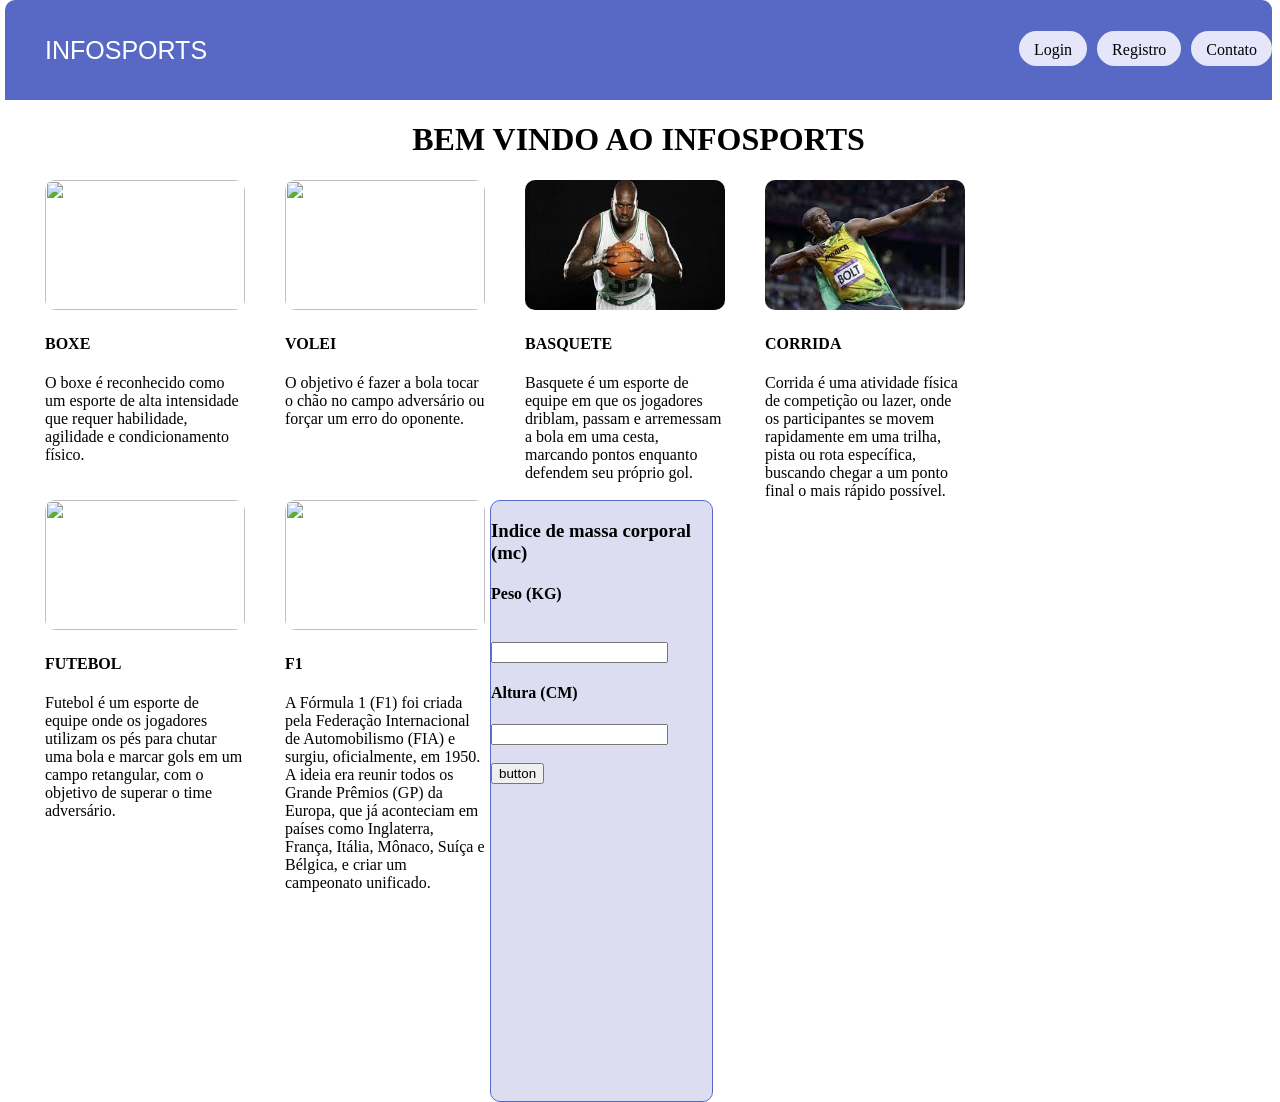
==== index.html @ 9745f2f8 "first commit" ====
<!DOCTYPE html>
<html lang="en">
<head>
    <meta charset="UTF-8">
    <meta name="viewport" content="width=device-width, initial-scale=1.0">
    <title>Principal</title>
    <link rel="stylesheet" href="Index.css">
</head>
<body>
  <header>
    <nav>
      <ul>
        <div class="nig"><a href="index.html">INFOSPORTS</a></div>
        <div class="space">
          <div id="nag"><a href="login.html">Login</a></div>
          <div id="nag"><a href="registro.html">Registro</a></div>
          <div id="nag"><a href="contato.html">Contato</a></div>
          <div id="na">
            
        </div>
      </ul>
    </nav>
  </header>
  <div class="cent">
    <h1 style="color: rgb(0, 0, 0);">BEM VINDO AO INFOSPORTS</h1>
  
  </div>
  <div id="sites">
    <div class="infocube">
      <a href="Boxe.html"><img src="https://encrypted-tbn0.gstatic.com/images?q=tbn:ANd9GcQibc5w6gCuQHvh77ZvWYAL8J8nG1howmQzBQ&usqp=CAU" alt=""></a>
      <h4>BOXE</H4>
      <p>O boxe é reconhecido como um esporte de alta intensidade que requer habilidade, agilidade e condicionamento físico.</p>
    </div>
    <div class="infocube">
      <a href="Volei.html"><img src="c:\Users\aluno.sesipaulista\Downloads\images.jpg" alt=""></a>
      <h4>VOLEI</h4>
      <p>O objetivo é fazer a bola tocar o chão no campo adversário ou forçar um erro do oponente.</p>
    </div>
    
    <div class="infocube">
      <a href="Basquete.html"><img src="[data-uri]" alt=""></a>
      <h4>BASQUETE</h4>
      <p>
        Basquete é um esporte de equipe em que os jogadores driblam, passam e arremessam a bola em uma cesta, marcando pontos enquanto defendem seu próprio gol.</p>
    </div>
    <div class="infocube">
      <a href="Corrida.html"><img src="[data-uri]" alt=""></a>
      <h4>CORRIDA</h4>
      <p>
        Corrida é uma atividade física de competição ou lazer, onde os participantes se movem rapidamente em uma trilha, pista ou rota específica, buscando chegar a um ponto final o mais rápido possível.
        </p>
    </div>
    <div class="infocube">    
      <a href="Futebol.html"><img src="https://encrypted-tbn0.gstatic.com/images?q=tbn:ANd9GcTxUijpie34llVwvpa3eNezloVS-xIKaBAYIw&usqp=CAU" alt=""></a>
      <h4>FUTEBOL</h4>
      <p>Futebol é um esporte de equipe onde os jogadores utilizam os pés para chutar uma bola e marcar gols em um campo retangular, com o objetivo de superar o time adversário.</p>
    </div>
    <div class="infocube"> 
      <a href="F1.html"><img src="https://cdn-2.motorsport.com/images/amp/6O1E3LP2/s1000/feature-f1-victorieuses-1.jpg"></a>
      <h4> F1 </h4>
      <p>A Fórmula 1 (F1) foi criada pela Federação Internacional de Automobilismo (FIA) e surgiu, oficialmente, em 1950. A ideia era reunir todos os Grande Prêmios (GP) da Europa, que já aconteciam em países como Inglaterra, França, Itália, Mônaco, Suíça e Bélgica, e criar um campeonato unificado.</p>
    </div>
    <br>
    <br>
    <div class="fom">
      <form>
        <h3>Indice de massa corporal (mc)</h3>
        <h4>Peso (KG)</h4>
        <br>
        <input type="text">
        <br>
        <h4>Altura (CM)</h4>
        <input type="text">
        <br>
        <br>
        <Button>button</Button>

      </form>
    </div>
  </div>
  
</body>
</html>
---- Index.css ----
html {
    height: 100%;
    margin-bottom: 0%;
    display:grid;
    margin-left: -3px;
}
header {
    background-color: rgb(88, 104, 197);
    border-top-left-radius: 10px;
    border-top-right-radius: 10px;
    width: 100%;
    margin-top: 0%;
    margin-bottom: 0%;
    height: 100px;
}
body {
    min-height: 100%;
    margin-top: 0%;
    margin-bottom: 0%;
    display: flex;
    flex-direction: column;
}
ul {
    display: flex;
}
a {
    text-decoration: none;
}
#nag {
    margin-top: 15px;
    margin-bottom: 15px;
    color: black;
    background-color: lavender;
    padding: 10px 15px 10px 15px;
    border-radius: 50px;
    margin-left: 10px;
    height: 15px;
}
#nag a {
    color: black;
}
.nig a {
    color: white;
    font-size: 25px;
    font-family: Arial, Helvetica, sans-serif;
}
.nig {
    margin-top: 10px;
    margin-bottom: 25px;
    padding-top: 10px;
}
div.space {
    display: flex;
    margin-left: auto;
}
img {
    width: 200px;
    height: 130px;
    border-radius: 10px;
}
div.cent {
    text-align: center;
    margin-top: 0%;
    margin-bottom: 0%;
}
h2 {
    margin-bottom: 0%;
}
p {
    margin-top: 0%;
}
div.infocube {
    width: 200px;
    height: 320px;
    margin-left: 40px;
    border-radius: 10px;
}
div#sites {
    height: 60%;
    width: 76%;
    display: flex;
    flex-wrap: wrap;
}
.fom .fam {
    display: grid;
    justify-content: center;
}
.fom {
    border: 1px solid rgb(88, 104, 197);
    background-color: rgba(204, 204, 236, 0.658);
    display: grid;
    border-radius: 10px;
    height: 600px;
    width: 23%;
    margin-left: 5px;
}
footer {
    margin-top: auto;
    background-color: rgb(88, 104, 197);
    border-bottom-left-radius: 10px;
    border-bottom-right-radius: 10px;
    display: grid;

}
div#Pag1 {
    display: flex;
    margin-bottom: 10%;
}
.fof {
    margin-top: 5px;
    font-size: 25px;
    font-family: Arial, Helvetica, sans-serif;
    color: white;
}
a.ciu {
    color: white;
}
.cat {
    padding: 10px 15px 10px 15px;
    margin-left: auto;
    margin-right: 1%;
    border-radius: 50px;
    background-color: rgba(204, 204, 236, 0.658);
}
a.pretu {
    color: black;
}
input.neka {
    height: 5%;
    width: 95%;
    border-radius: 4px;
    background-color: rgb(200, 200, 253);
    border: 0px solid transparent;
    border-bottom: 2px solid rgb(223, 216, 189);
    border-right: 2px solid rgb(223, 216, 189);
    padding-top: 1%;
    padding-bottom: 0%;
}
input.noka {
    height: 5%;
    width: 95%;
    border-radius: 4px;
    background-color: rgb(200, 200, 253);
    border: 0px solid transparent;
    border-bottom: 2px solid rgb(223, 216, 189);
    border-right: 2px solid rgb(223, 216, 189);
    padding-top: 1%;
    padding-bottom: 0%;
}
button.ind {
    border-radius: 10px;
    height: 7%;
    width: 70%;
    border: 0px solid transparent;
    background-color: rgb(88, 104, 197);
    color: white;
    margin-top: 5%;
    font-size: 15px;
}
label.ai {
    color: gray;
    font-size: 11px;
    margin-left: -97%;
    position: static;
    user-select: none;
}
label.ia {
    color: gray;
    margin-left: -97%;
    font-size: 11px;
    position: static;
    user-select: none;
}
input.neka:focus,
input.neka:valid {
    border-bottom: 2px solid cornflowerblue;
}
input.neka:focus ~ label.ai,
input.neka:valid ~ label.ai {
    display: none;
}
input.noka:focus,
input.noka:valid {
    border-bottom: 2px solid cornflowerblue;
}
input.noka:focus ~ label.ia,
input.noka:valid ~ label.ia {
    display: none;
}
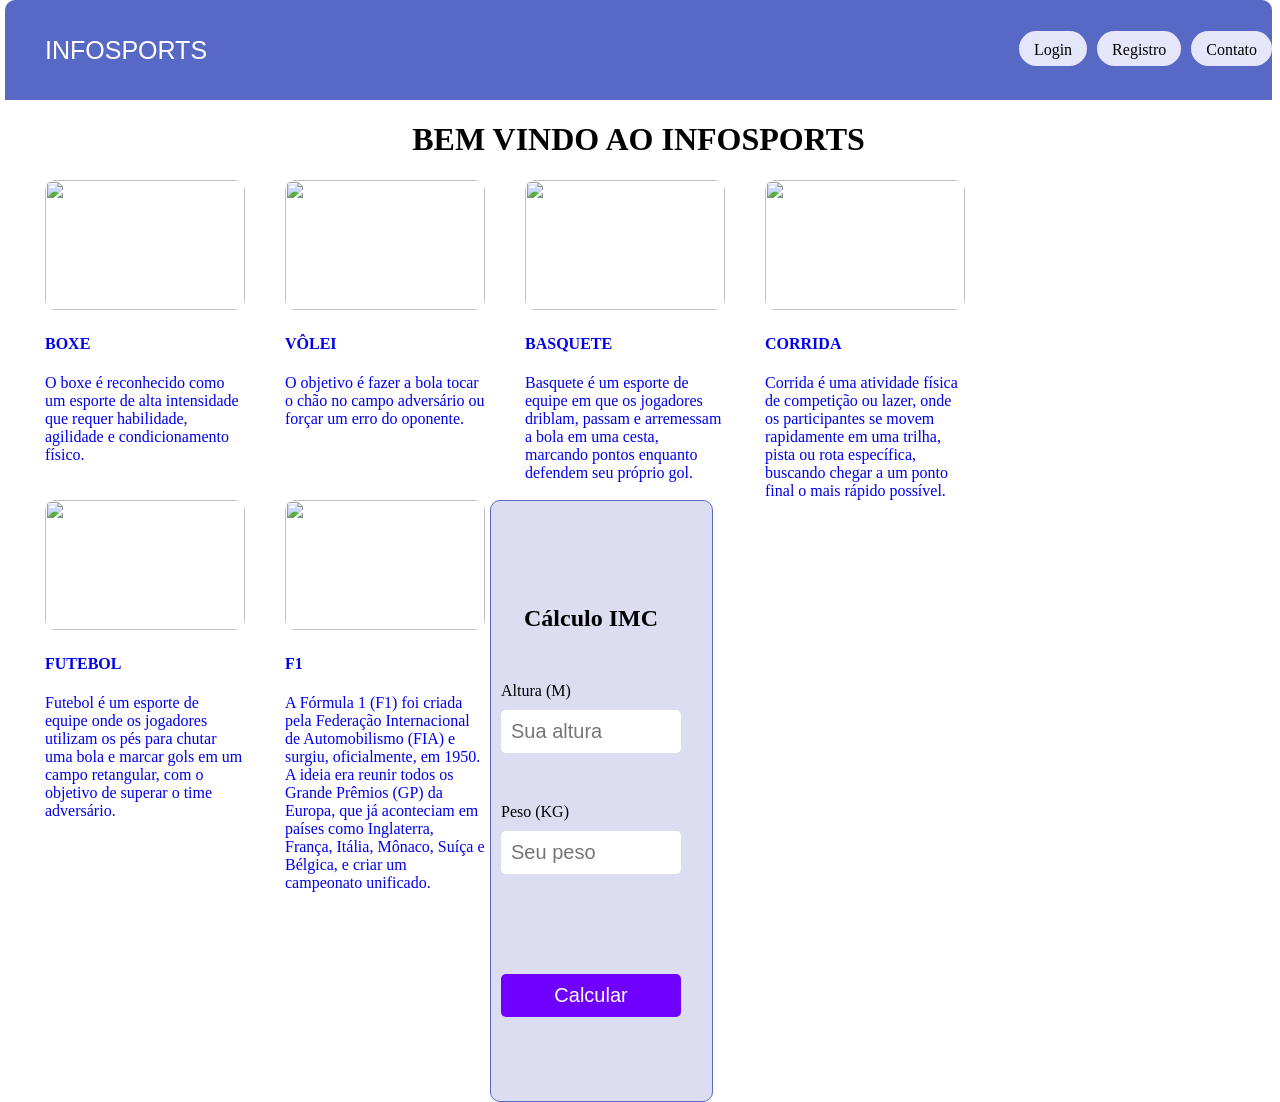
==== commit d601fe5b: "Mudei o titulo" ====
--- a/index.html
+++ b/index.html
@@ -16,7 +16,6 @@
           <div id="nag"><a href="registro.html">Registro</a></div>
           <div id="nag"><a href="contato.html">Contato</a></div>
           <div id="na">
-            
         </div>
       </ul>
     </nav>
@@ -27,57 +26,64 @@
   </div>
   <div id="sites">
     <div class="infocube">
-      <a href="Boxe.html"><img src="https://encrypted-tbn0.gstatic.com/images?q=tbn:ANd9GcQibc5w6gCuQHvh77ZvWYAL8J8nG1howmQzBQ&usqp=CAU" alt=""></a>
+      <a href="Boxe.html"><img src="https://encrypted-tbn0.gstatic.com/images?q=tbn:ANd9GcQibc5w6gCuQHvh77ZvWYAL8J8nG1howmQzBQ&usqp=CAU" alt="">
       <h4>BOXE</H4>
-      <p>O boxe é reconhecido como um esporte de alta intensidade que requer habilidade, agilidade e condicionamento físico.</p>
+      <p>O boxe é reconhecido como um esporte de alta intensidade que requer habilidade, agilidade e condicionamento físico.</p></a>
     </div>
     <div class="infocube">
-      <a href="Volei.html"><img src="c:\Users\aluno.sesipaulista\Downloads\images.jpg" alt=""></a>
-      <h4>VOLEI</h4>
-      <p>O objetivo é fazer a bola tocar o chão no campo adversário ou forçar um erro do oponente.</p>
+      <a href="Volei.html"><img src="c:\Users\cauav\Downloads\OIP.jpeg" alt="">
+      <h4>VÔLEI</h4>
+      <p>O objetivo é fazer a bola tocar o chão no campo adversário ou forçar um erro do oponente.</p></a>
     </div>
     
     <div class="infocube">
-      <a href="Basquete.html"><img src="[data-uri]" alt=""></a>
+     <a href="Basquete.html"><img src="c:\Users\cauav\Downloads\R (1).jpeg" alt="">
       <h4>BASQUETE</h4>
       <p>
-        Basquete é um esporte de equipe em que os jogadores driblam, passam e arremessam a bola em uma cesta, marcando pontos enquanto defendem seu próprio gol.</p>
+        Basquete é um esporte de equipe em que os jogadores driblam, passam e arremessam a bola em uma cesta, marcando pontos enquanto defendem seu próprio gol.</p></a>
     </div>
     <div class="infocube">
-      <a href="Corrida.html"><img src="[data-uri]" alt=""></a>
+      <a href="Corrida.html"><img src="c:\Users\cauav\Downloads\atletismo-pista_108529241.jpg" alt="">
       <h4>CORRIDA</h4>
       <p>
-        Corrida é uma atividade física de competição ou lazer, onde os participantes se movem rapidamente em uma trilha, pista ou rota específica, buscando chegar a um ponto final o mais rápido possível.
+        Corrida é uma atividade física de competição ou lazer, onde os participantes se movem rapidamente em uma trilha, pista ou rota específica, buscando chegar a um ponto final o mais rápido possível.</a>
         </p>
     </div>
     <div class="infocube">    
-      <a href="Futebol.html"><img src="https://encrypted-tbn0.gstatic.com/images?q=tbn:ANd9GcTxUijpie34llVwvpa3eNezloVS-xIKaBAYIw&usqp=CAU" alt=""></a>
+      <a href="Futebol.html"><img src="https://encrypted-tbn0.gstatic.com/images?q=tbn:ANd9GcTxUijpie34llVwvpa3eNezloVS-xIKaBAYIw&usqp=CAU" alt="">
       <h4>FUTEBOL</h4>
-      <p>Futebol é um esporte de equipe onde os jogadores utilizam os pés para chutar uma bola e marcar gols em um campo retangular, com o objetivo de superar o time adversário.</p>
+      <p>Futebol é um esporte de equipe onde os jogadores utilizam os pés para chutar uma bola e marcar gols em um campo retangular, com o objetivo de superar o time adversário.</a>
     </div>
     <div class="infocube"> 
-      <a href="F1.html"><img src="https://cdn-2.motorsport.com/images/amp/6O1E3LP2/s1000/feature-f1-victorieuses-1.jpg"></a>
+      <a href="F1.html"><img src="https://cdn-2.motorsport.com/images/amp/6O1E3LP2/s1000/feature-f1-victorieuses-1.jpg">
       <h4> F1 </h4>
-      <p>A Fórmula 1 (F1) foi criada pela Federação Internacional de Automobilismo (FIA) e surgiu, oficialmente, em 1950. A ideia era reunir todos os Grande Prêmios (GP) da Europa, que já aconteciam em países como Inglaterra, França, Itália, Mônaco, Suíça e Bélgica, e criar um campeonato unificado.</p>
+      <p>A Fórmula 1 (F1) foi criada pela Federação Internacional de Automobilismo (FIA) e surgiu, oficialmente, em 1950. A ideia era reunir todos os Grande Prêmios (GP) da Europa, que já aconteciam em países como Inglaterra, França, Itália, Mônaco, Suíça e Bélgica, e criar um campeonato unificado.</p></a>
     </div>
     <br>
     <br>
     <div class="fom">
-      <form>
-        <h3>Indice de massa corporal (mc)</h3>
-        <h4>Peso (KG)</h4>
-        <br>
-        <input type="text">
-        <br>
-        <h4>Altura (CM)</h4>
-        <input type="text">
-        <br>
-        <br>
-        <Button>button</Button>
+      <main>
+        <h2>Cálculo IMC</h2>
+        <div class="divAltura">
+            <label for="altura">Altura (M)</label>
+            <input type="number" placeholder="Sua altura"  id="altura"/>
+        </div>
+        <div class="divPeso">
+            <label for="peso">Peso (KG)</label>
+            <input type="number" placeholder="Seu peso" id="peso"/>
+        </div>
 
-      </form>
+        <span id="resultado"></span>
+
+        <div  class="divCalc">
+              <button onclick="calcIMC()">Calcular</button>
+        </div>
+
+      </main>
     </div>
+    
   </div>
   
+  <script src="script.js"></script>
 </body>
 </html>
--- a/Index.css
+++ b/Index.css
@@ -186,4 +186,40 @@
 input.noka:focus ~ label.ia,
 input.noka:valid ~ label.ia {
     display: none;
+}
+
+main {
+    width: 200px;
+    display: flex;
+    justify-content: center;
+    align-items: center;
+    flex-direction: column;
+    gap: 50px;
+}
+
+.divAltura, .divPeso, .divCalc {
+    width: 90%;
+    display: flex;
+    flex-direction: column;
+    gap: 10px;
+} 
+
+input, button {
+    padding: 10px;
+    font-size: 20px;
+    outline: none;
+    border: none;
+    border-radius: 5px;
+}
+
+button {
+    cursor: pointer;
+    background-color: #6f00ff;
+    color: white;
+}
+
+@media (max-width: 500px) {
+    body, input, button {
+    font-size: 15px;
+    }
 }
